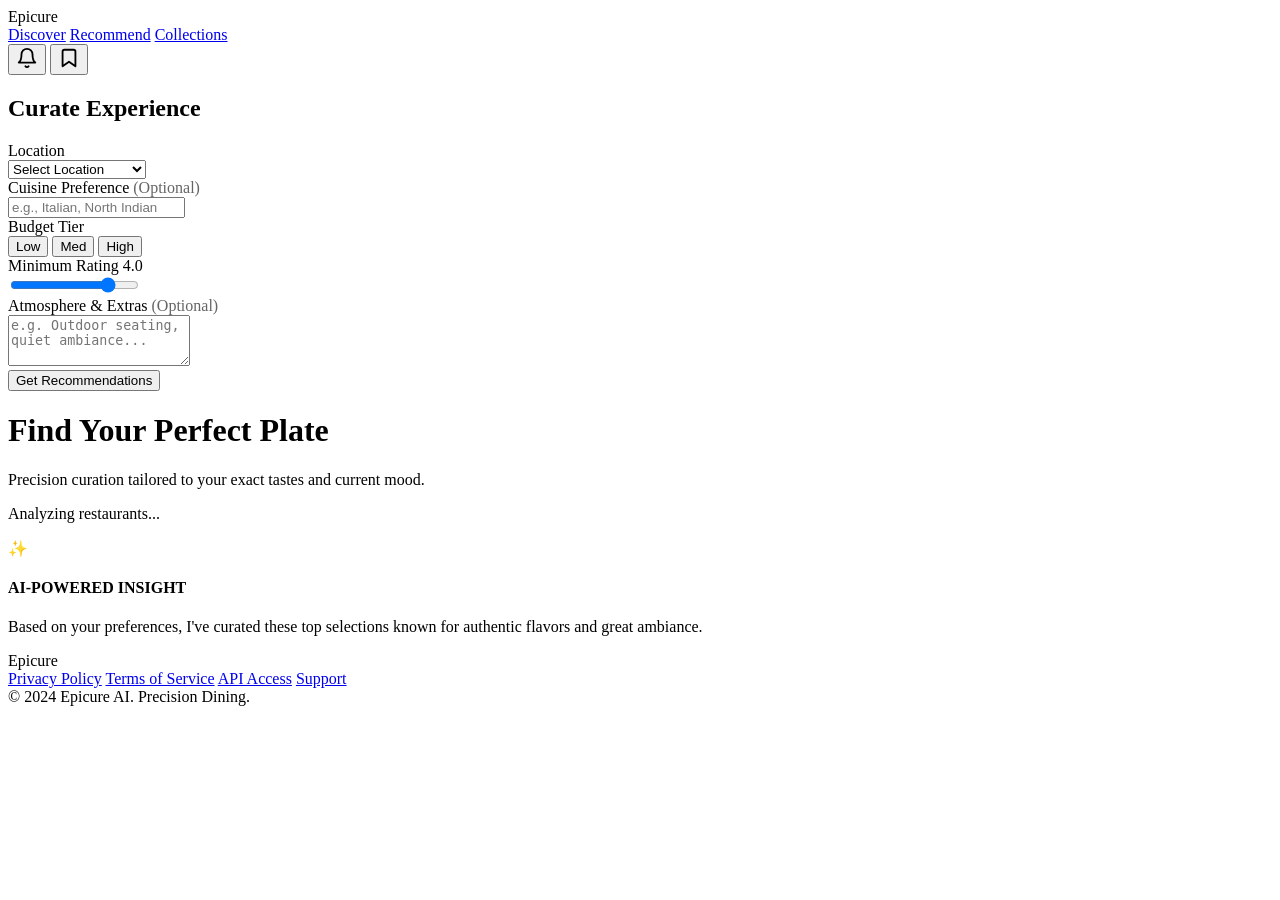
==== frontend/index.html @ f111ce78 "Initial commit" ====
<!DOCTYPE html>
<html lang="en">
<head>
    <meta charset="UTF-8">
    <meta name="viewport" content="width=device-width, initial-scale=1.0">
    <title>Epicurean AI — Precision Restaurant Discovery</title>
    <meta name="description" content="Epicurean AI uses advanced intelligence to curate personalized restaurant recommendations tailored to your exact tastes and mood.">
    <link rel="preconnect" href="https://fonts.googleapis.com">
    <link rel="preconnect" href="https://fonts.gstatic.com" crossorigin>
    <link href="https://fonts.googleapis.com/css2?family=Inter:wght@400;500;600;700&family=Montserrat:wght@700;800&display=swap" rel="stylesheet">
    <link rel="stylesheet" href="/static/style.css">
</head>
<body>
    <!-- Top Navigation -->
    <nav class="top-nav" id="main-nav">
        <div class="nav-brand">Epicure</div>
        <div class="nav-links">
            <a href="#" id="nav-discover">Discover</a>
            <a href="#" id="nav-recommend" class="active">Recommend</a>
            <a href="#" id="nav-collections">Collections</a>
        </div>
        <div class="nav-icons">
            <button class="icon-btn" id="btn-notifications" aria-label="Notifications">
                <svg width="22" height="22" viewBox="0 0 24 24" fill="none" stroke="currentColor" stroke-width="2" stroke-linecap="round" stroke-linejoin="round"><path d="M18 8A6 6 0 0 0 6 8c0 7-3 9-3 9h18s-3-2-3-9"/><path d="M13.73 21a2 2 0 0 1-3.46 0"/></svg>
            </button>
            <button class="icon-btn" id="btn-bookmarks" aria-label="Saved bookmarks">
                <svg width="22" height="22" viewBox="0 0 24 24" fill="none" stroke="currentColor" stroke-width="2" stroke-linecap="round" stroke-linejoin="round"><path d="M19 21l-7-5-7 5V5a2 2 0 0 1 2-2h10a2 2 0 0 1 2 2z"/></svg>
            </button>
            <div class="profile-pic" id="profile-avatar"></div>
        </div>
    </nav>

    <div class="app-container">
        <!-- Sidebar Form -->
        <aside class="sidebar panel" id="sidebar-panel">
            <h2 class="sidebar-title">Curate Experience</h2>
            
            <form id="pref-form">
                <div class="form-group">
                    <label for="loc">Location</label>
                    <div class="input-wrapper">
                        <select id="loc" required>
                            <option value="" disabled selected>Select Location</option>
                            <option value="Banashankari">Banashankari</option>
                            <option value="Bellandur">Bellandur</option>
                            <option value="Indiranagar">Indiranagar</option>
                            <option value="Koramangala">Koramangala</option>
                            <option value="Marathahalli">Marathahalli</option>
                            <option value="HSR">HSR</option>
                            <option value="Jayanagar">Jayanagar</option>
                            <option value="JP Nagar">JP Nagar</option>
                            <option value="Whitefield">Whitefield</option>
                            <option value="BTM">BTM</option>
                            <option value="Bannerghatta Road">Bannerghatta Road</option>
                        </select>
                    </div>
                </div>

                <div class="form-group">
                    <label for="cuisine">Cuisine Preference <span style="opacity: 0.6; font-weight: 400;">(Optional)</span></label>
                    <div class="input-wrapper">
                        <input type="text" id="cuisine" placeholder="e.g., Italian, North Indian">
                    </div>
                </div>
                
                <div class="form-group">
                    <label>Budget Tier</label>
                    <div class="budget-toggle" id="budget-toggle">
                        <button type="button" class="budget-btn" data-value="low">Low</button>
                        <button type="button" class="budget-btn active" data-value="medium">Med</button>
                        <button type="button" class="budget-btn" data-value="high">High</button>
                    </div>
                    <input type="hidden" id="budget" value="medium">
                </div>

                <div class="form-group">
                    <div class="label-row">
                        <label for="min-rating">Minimum Rating</label>
                        <span id="rating-val" class="rating-value">4.0</span>
                    </div>
                    <input type="range" id="min-rating" min="0" max="5" step="0.1" value="4.0">
                </div>

                <div class="form-group">
                    <label for="notes">Atmosphere & Extras <span style="opacity: 0.6; font-weight: 400;">(Optional)</span></label>
                    <div class="input-wrapper">
                        <textarea id="notes" rows="3" placeholder="e.g. Outdoor seating, quiet ambiance..."></textarea>
                    </div>
                </div>

                <button type="submit" class="btn-primary" id="btn-get-recommendations">Get Recommendations</button>
            </form>
        </aside>

        <!-- Main Content -->
        <main class="main-content" id="main-content">
            <header class="main-header">
                <h1>Find Your Perfect Plate</h1>
                <p>Precision curation tailored to your exact tastes and current mood.</p>
                <div id="filter-chips" class="filter-chips hidden">
                    <!-- Populated via JS -->
                </div>
            </header>
            
            <div id="alerts" class="alerts-container"></div>
            
            <div id="loader" class="loader hidden">
                <div class="spinner"></div>
                <p>Analyzing restaurants...</p>
            </div>

            <div id="global-insight" class="global-insight hidden">
                <div class="insight-icon">✨</div>
                <div class="insight-content">
                    <h4>AI-POWERED INSIGHT</h4>
                    <p id="global-insight-text">Based on your preferences, I've curated these top selections known for authentic flavors and great ambiance.</p>
                </div>
            </div>
            
            <div id="results" class="results-grid">
                <!-- Cards will be injected here -->
            </div>
        </main>
    </div>

    <!-- Footer -->
    <footer class="site-footer" id="site-footer">
        <div class="footer-inner">
            <div class="footer-brand">Epicure</div>
            <nav class="footer-links">
                <a href="#" id="footer-privacy">Privacy Policy</a>
                <a href="#" id="footer-terms">Terms of Service</a>
                <a href="#" id="footer-api">API Access</a>
                <a href="#" id="footer-support">Support</a>
            </nav>
            <div class="footer-copy">&copy; 2024 Epicure AI. Precision Dining.</div>
        </div>
    </footer>

    <script src="/static/app.js"></script>
</body>
</html>
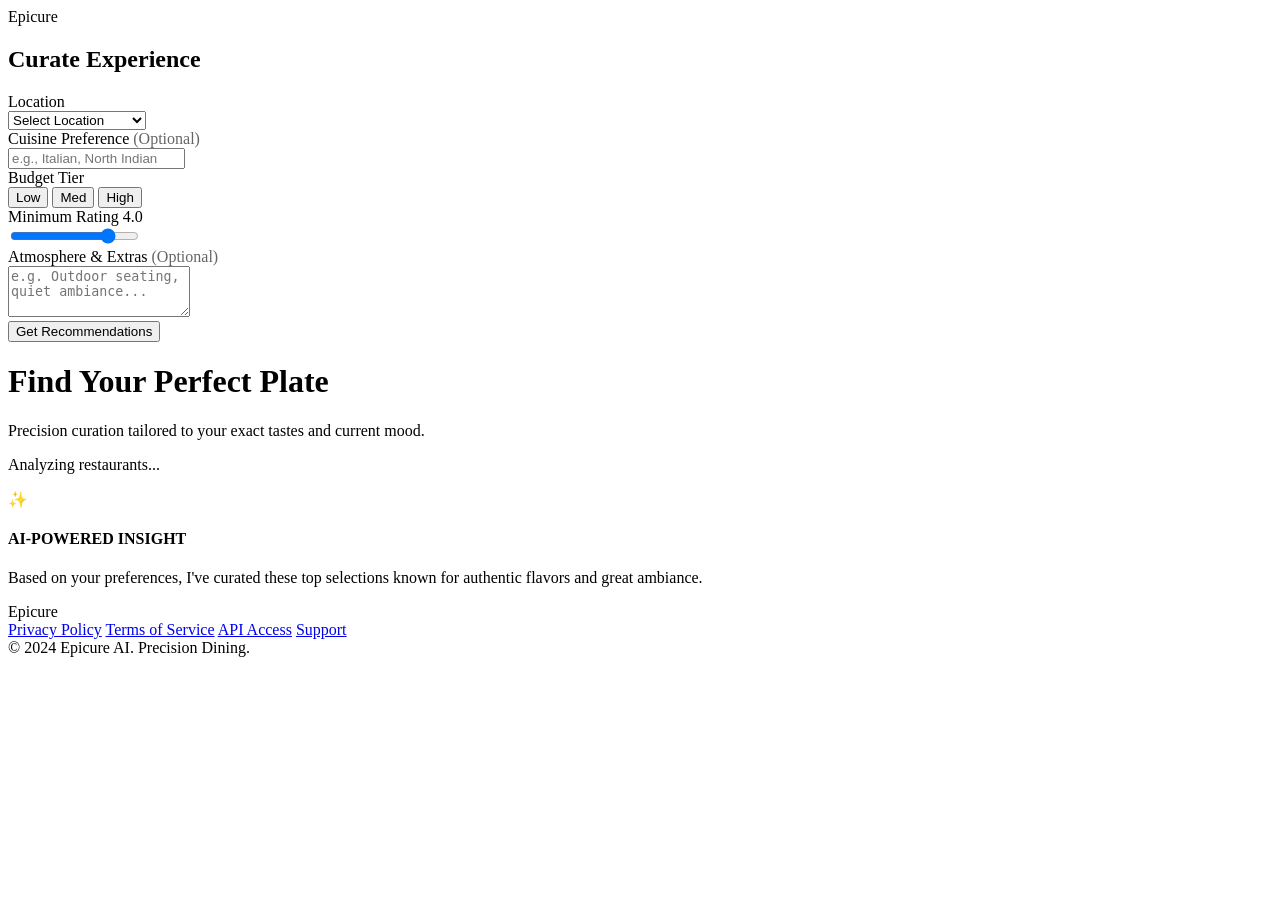
==== commit 06b14939: "UI: Remove navigation links and icons" ====
--- a/frontend/index.html
+++ b/frontend/index.html
@@ -8,26 +8,12 @@
     <link rel="preconnect" href="https://fonts.googleapis.com">
     <link rel="preconnect" href="https://fonts.gstatic.com" crossorigin>
     <link href="https://fonts.googleapis.com/css2?family=Inter:wght@400;500;600;700&family=Montserrat:wght@700;800&display=swap" rel="stylesheet">
-    <link rel="stylesheet" href="/static/style.css">
+    <link rel="stylesheet" href="/style.css">
 </head>
 <body>
     <!-- Top Navigation -->
     <nav class="top-nav" id="main-nav">
         <div class="nav-brand">Epicure</div>
-        <div class="nav-links">
-            <a href="#" id="nav-discover">Discover</a>
-            <a href="#" id="nav-recommend" class="active">Recommend</a>
-            <a href="#" id="nav-collections">Collections</a>
-        </div>
-        <div class="nav-icons">
-            <button class="icon-btn" id="btn-notifications" aria-label="Notifications">
-                <svg width="22" height="22" viewBox="0 0 24 24" fill="none" stroke="currentColor" stroke-width="2" stroke-linecap="round" stroke-linejoin="round"><path d="M18 8A6 6 0 0 0 6 8c0 7-3 9-3 9h18s-3-2-3-9"/><path d="M13.73 21a2 2 0 0 1-3.46 0"/></svg>
-            </button>
-            <button class="icon-btn" id="btn-bookmarks" aria-label="Saved bookmarks">
-                <svg width="22" height="22" viewBox="0 0 24 24" fill="none" stroke="currentColor" stroke-width="2" stroke-linecap="round" stroke-linejoin="round"><path d="M19 21l-7-5-7 5V5a2 2 0 0 1 2-2h10a2 2 0 0 1 2 2z"/></svg>
-            </button>
-            <div class="profile-pic" id="profile-avatar"></div>
-        </div>
     </nav>
 
     <div class="app-container">
@@ -137,6 +123,6 @@
         </div>
     </footer>
 
-    <script src="/static/app.js"></script>
+    <script src="/app.js"></script>
 </body>
 </html>
